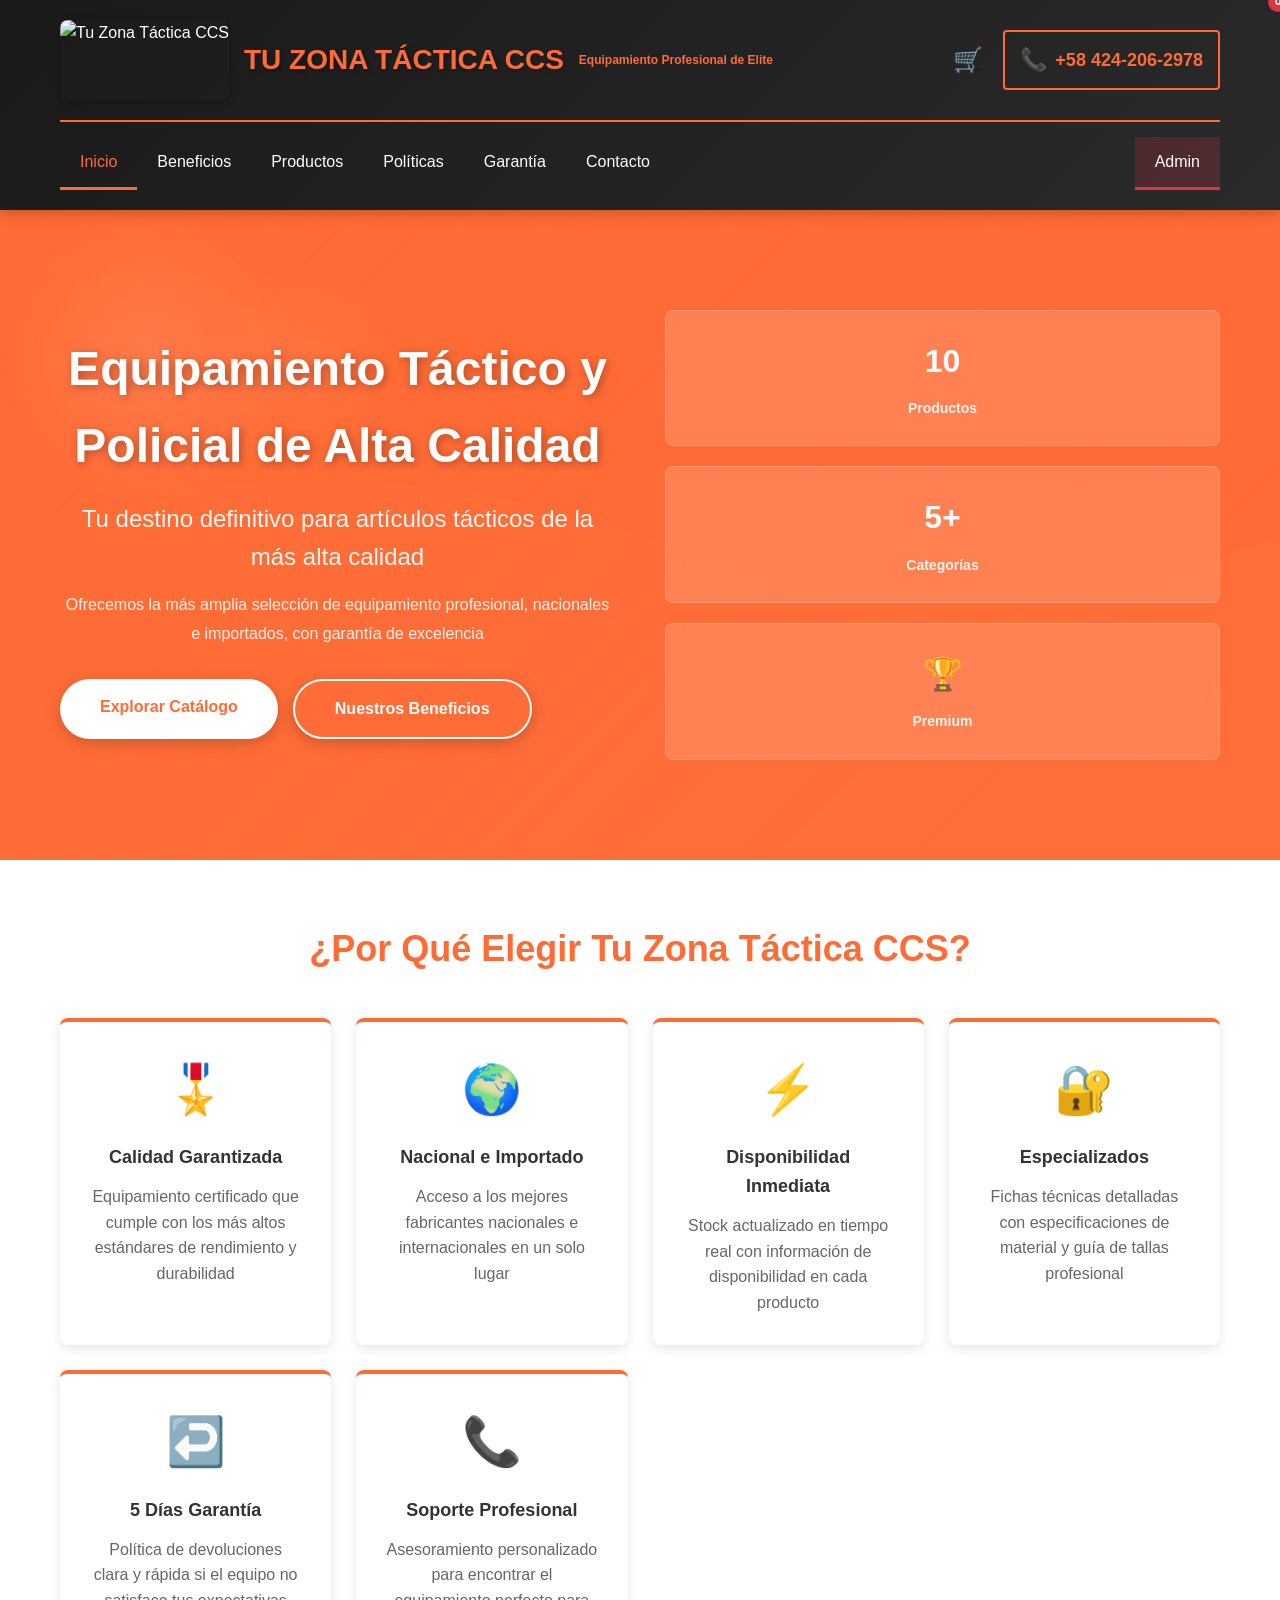
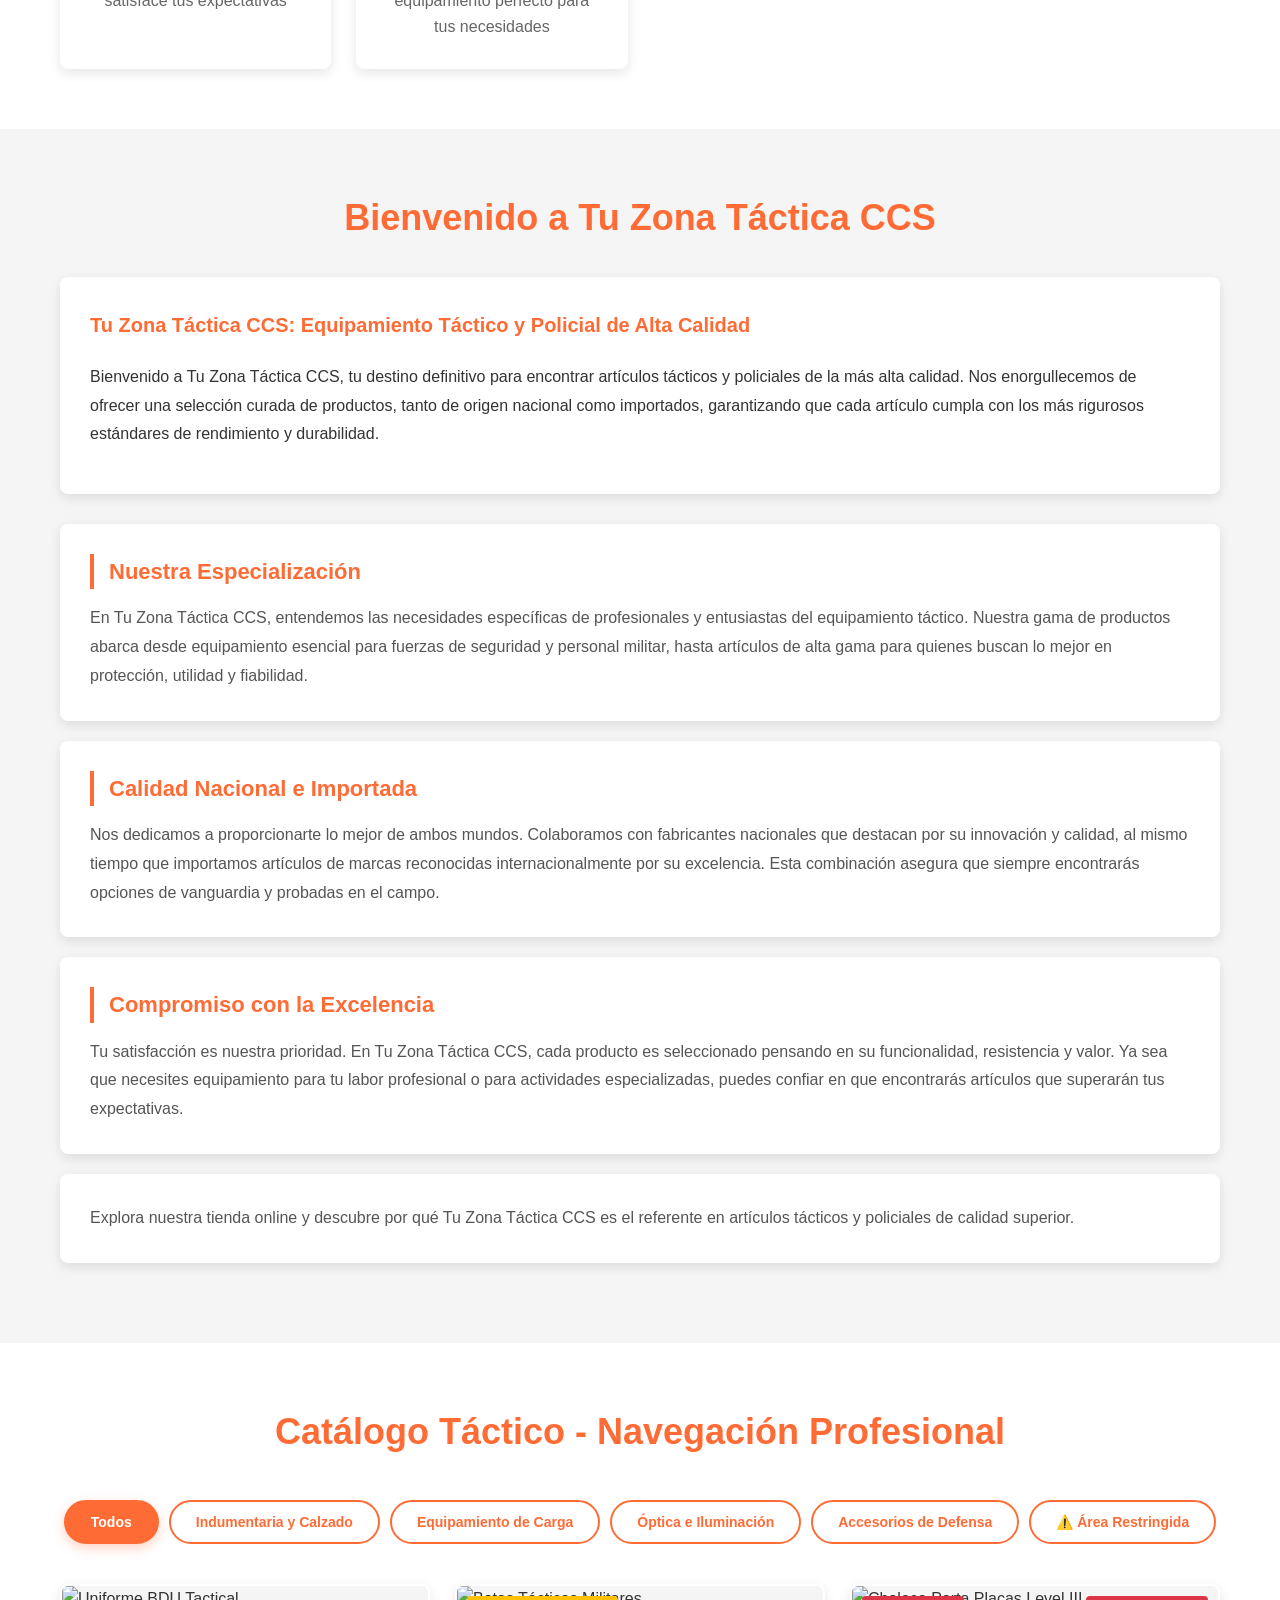
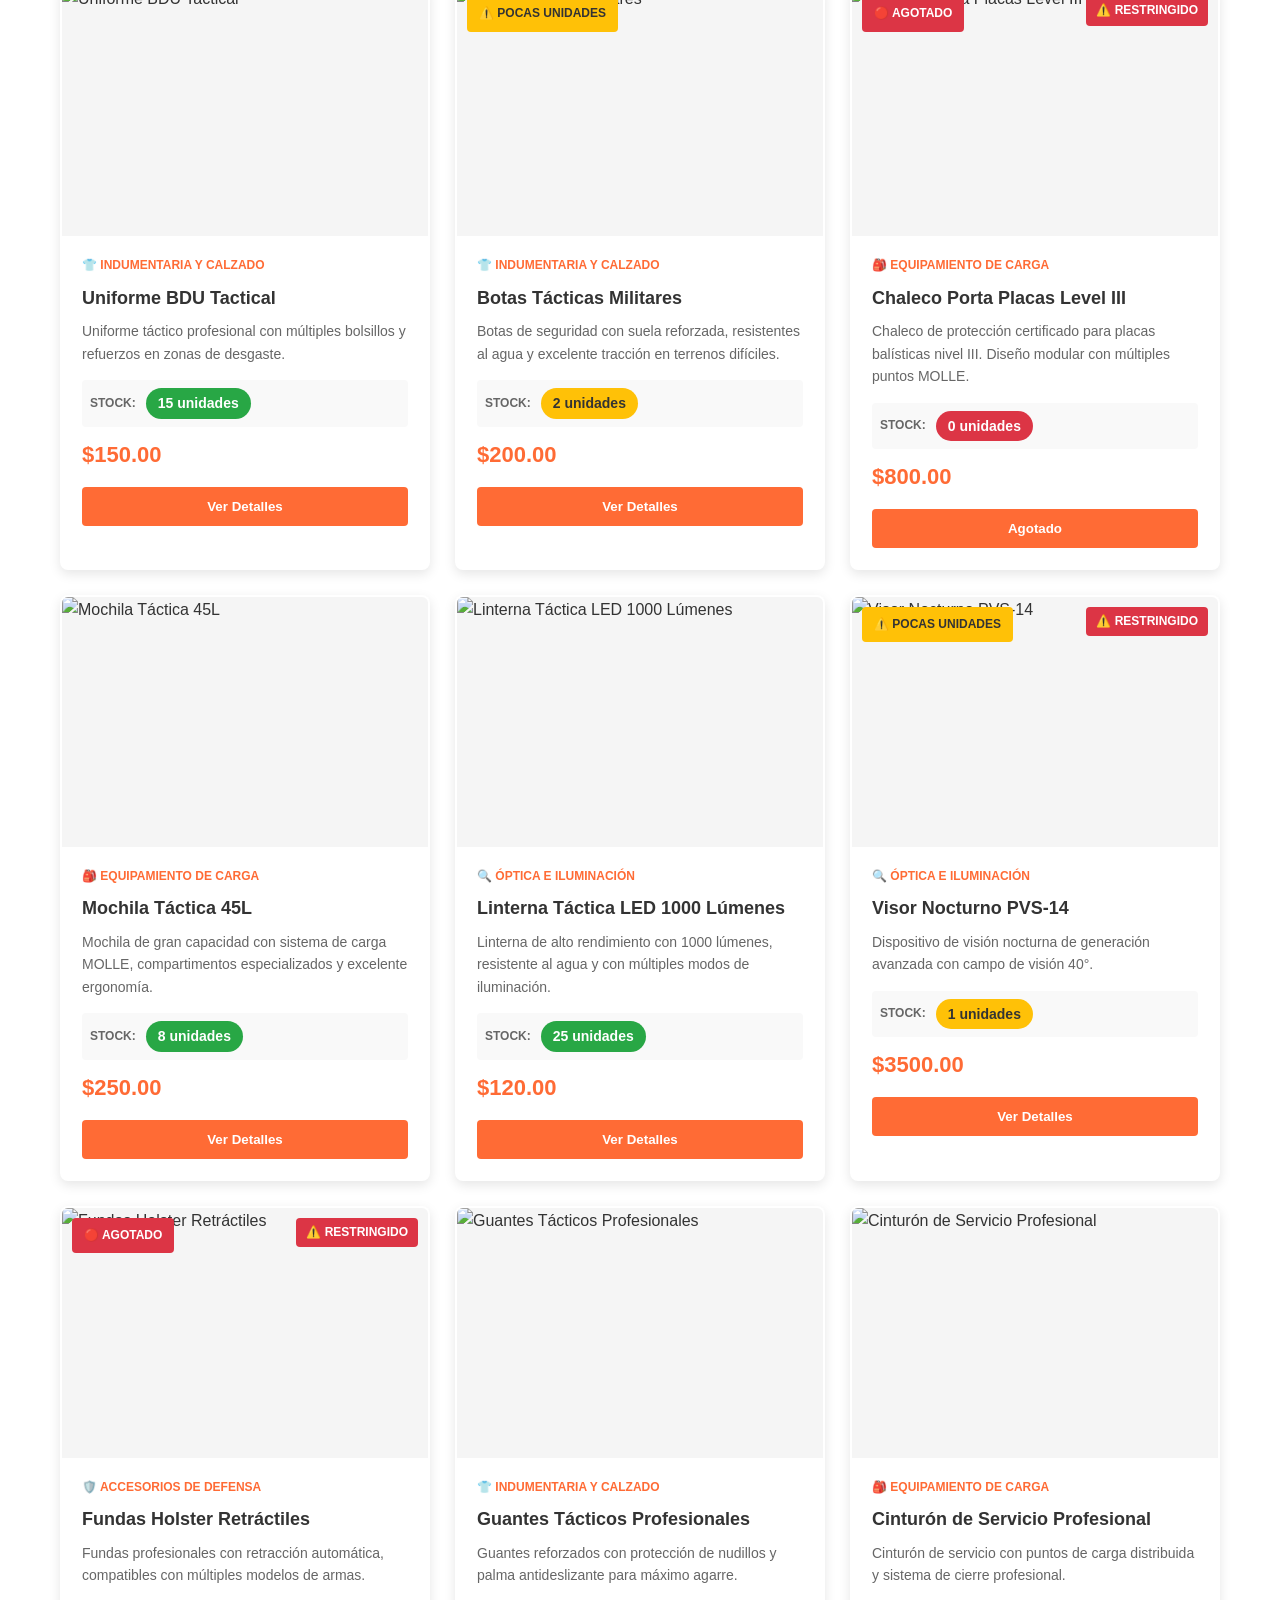
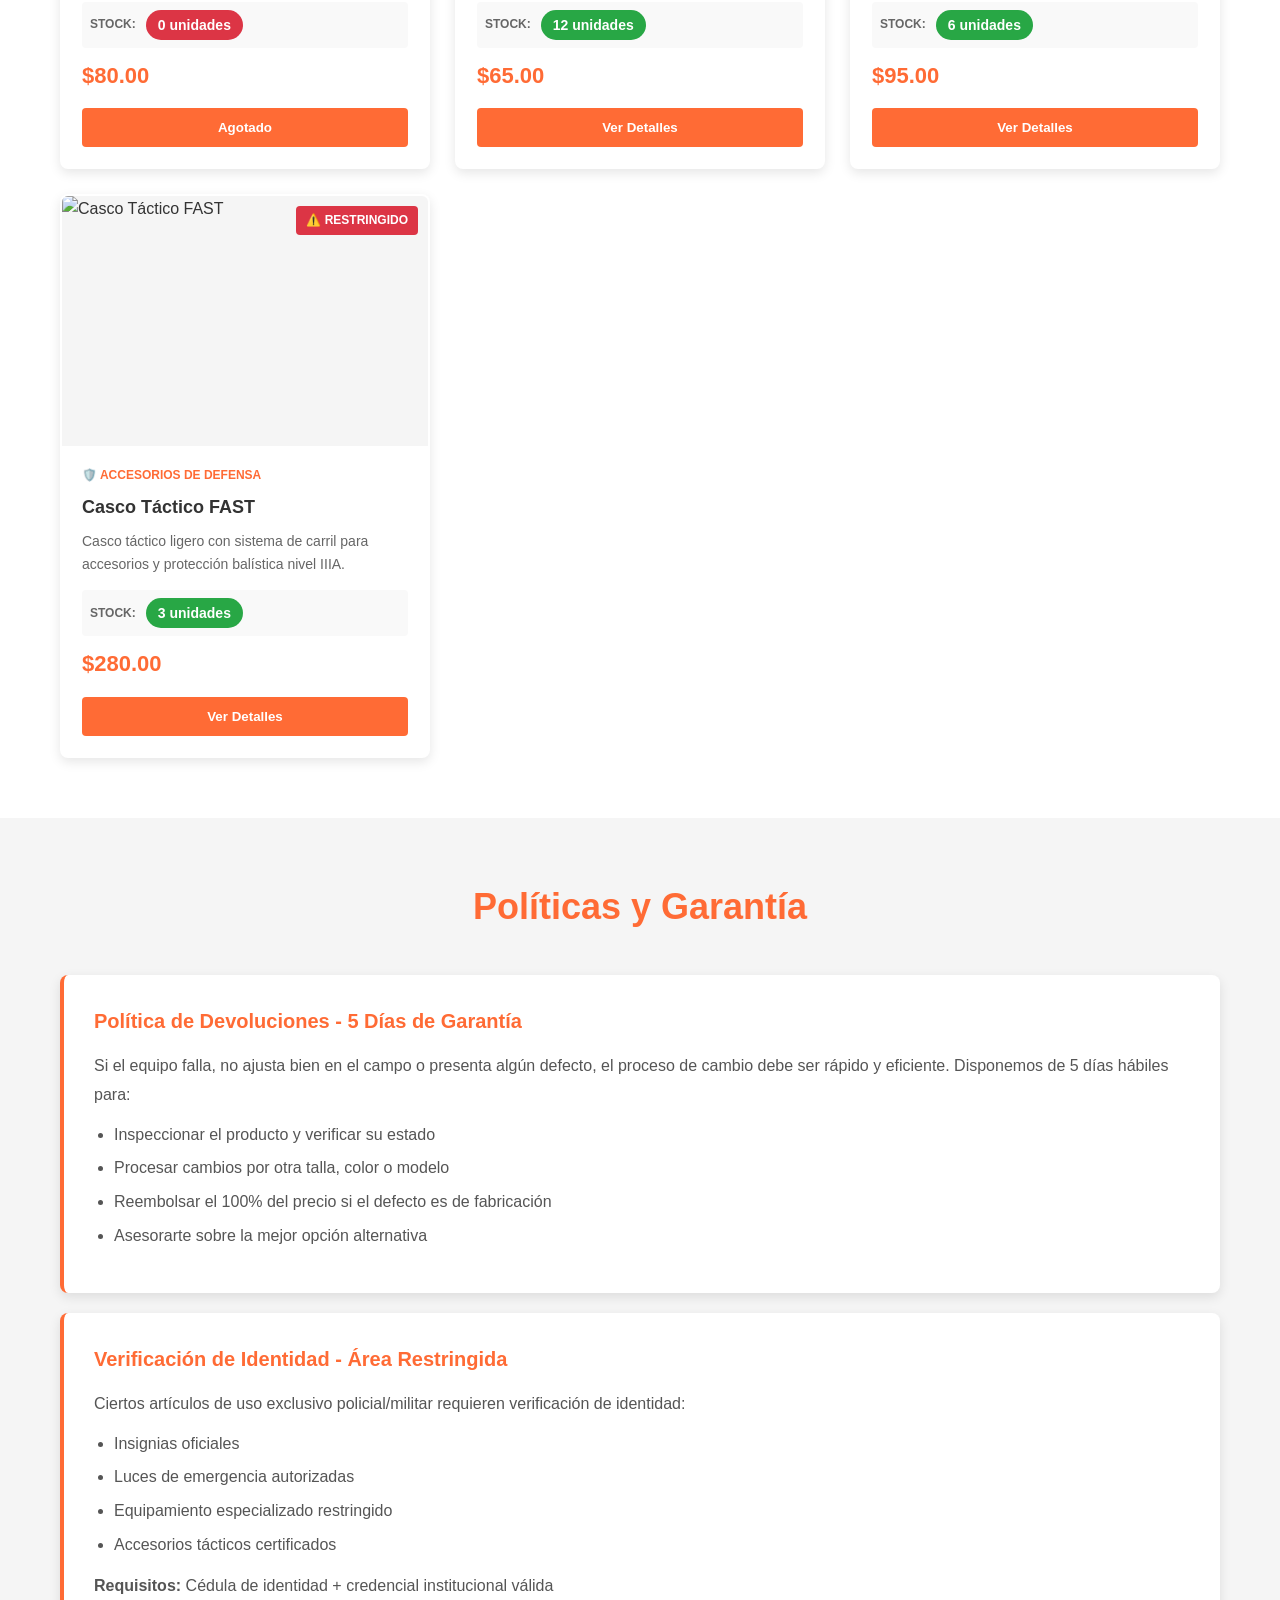
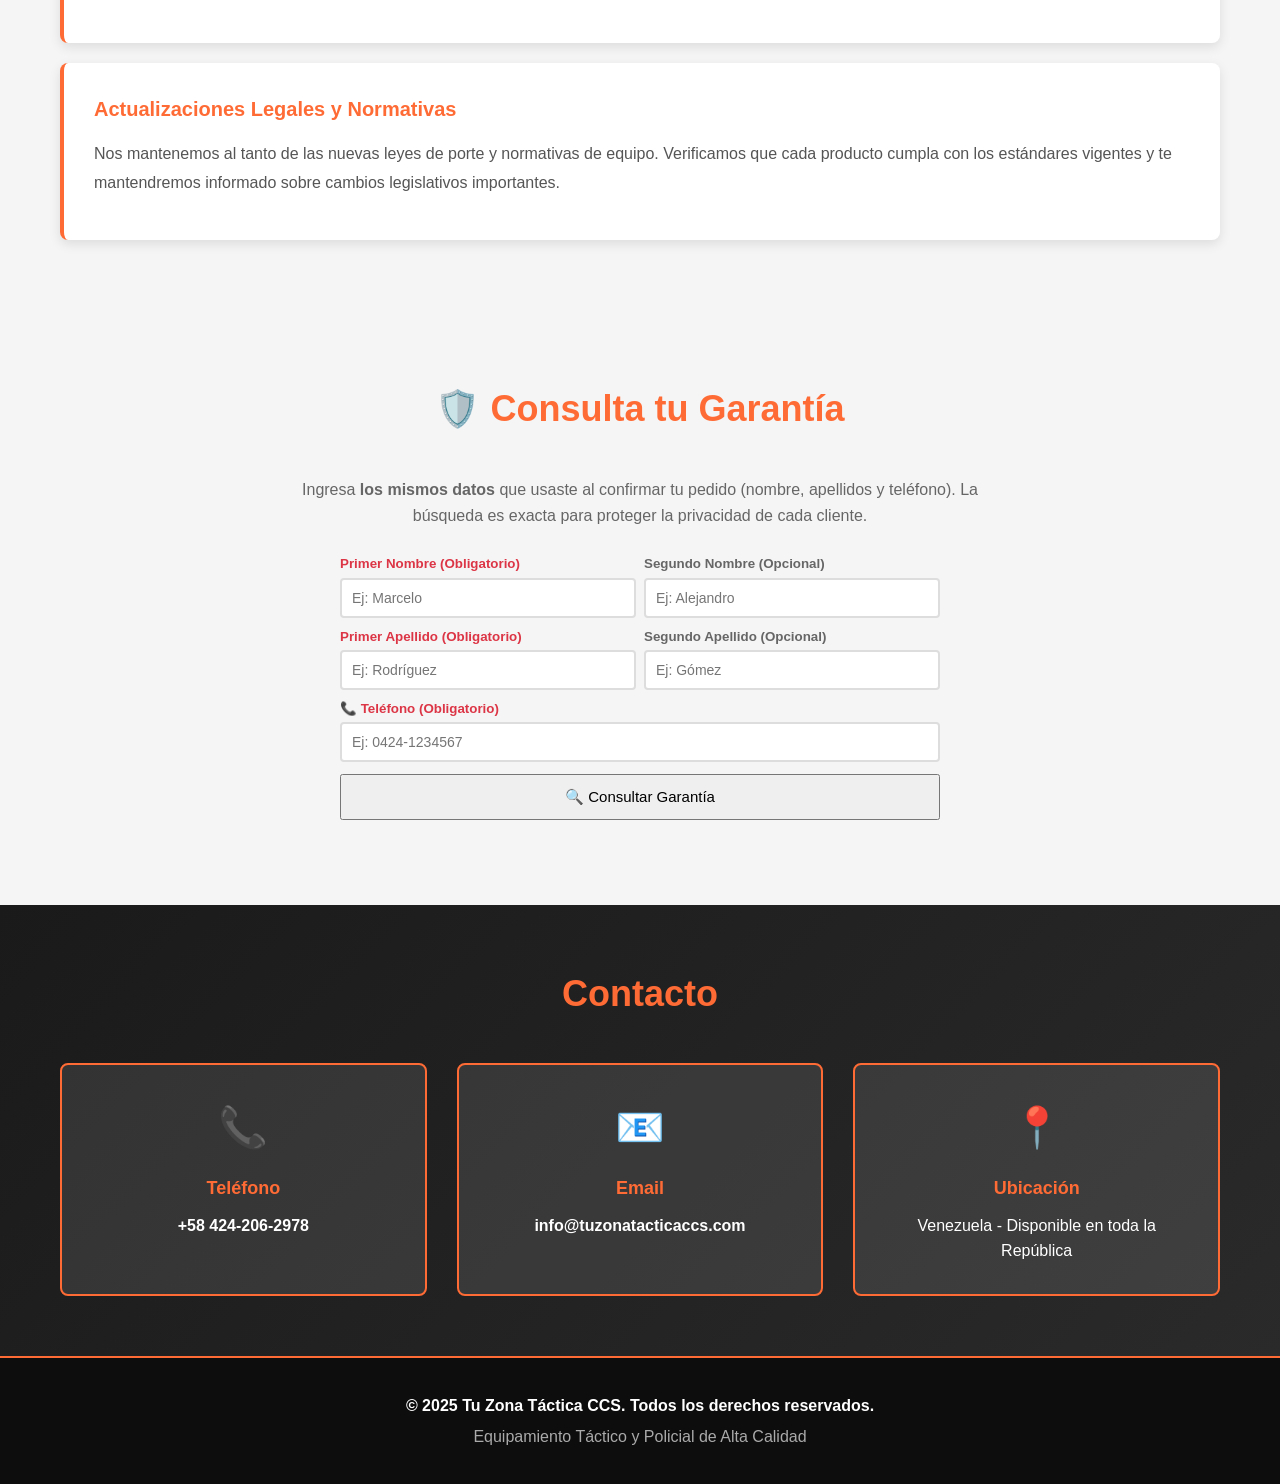
==== index.html @ 0683a3e3 "v2.0: Tienda Tu Zona Tacitca CCS - e-commerce con panel admin, garantias configurables y sistema de " ====
<!DOCTYPE html>
<html lang="es">
<head>
    <meta charset="UTF-8">
    <meta name="viewport" content="width=device-width, initial-scale=1.0">
    <title>Tu Zona Táctica CCS - Equipamiento Táctico y Policial</title>
    <link rel="stylesheet" href="style.css">
</head>
<body>
    <!-- Navegación Superior -->
    <header class="header">
        <div class="container">
            <div class="header-content">
                <div class="logo-section">
                    <img id="headerLogo" src="https://via.placeholder.com/120x80?text=Tu+Zona+Tactica" alt="Tu Zona Táctica CCS" class="logo">
                    <h1>TU ZONA TÁCTICA CCS</h1>
                    <span class="tagline">Equipamiento Profesional de Elite</span>
                </div>
                <div class="header-actions">
                    <a href="javascript:void(0);" class="search-icon" title="Ver Carrito" onclick="openCartModal()">
                        <span class="cart-icon">🛒</span>
                        <span class="cart-count" id="cartCount">0</span>
                    </a>
                    <a href="tel:+584242062978" class="phone-link" id="headerPhone">
                        <span class="phone-icon">📞</span>
                        <span class="phone-number">+58 424-206-2978</span>
                    </a>
                </div>
            </div>
            <nav class="navigation">
                <a href="#inicio" class="nav-link active">Inicio</a>
                <a href="#beneficios" class="nav-link">Beneficios</a>
                <a href="#productos" class="nav-link">Productos</a>
                <a href="#politicas" class="nav-link">Políticas</a>
                <a href="#garantia" class="nav-link">Garantía</a>
                <a href="#contacto" class="nav-link">Contacto</a>
                <a href="admin.html" class="nav-link admin-link" target="_blank">Admin</a>
            </nav>
        </div>
    </header>

    <!-- Sección Hero Mejorada -->
    <section id="inicio" class="hero">
        <div class="hero-background">
            <div class="hero-shapes"></div>
        </div>
        <div class="container">
            <div class="hero-content">
                <div class="hero-text">
                    <h2>Equipamiento Táctico y Policial de Alta Calidad</h2>
                    <p class="hero-subtitle">Tu destino definitivo para artículos tácticos de la más alta calidad</p>
                    <p class="hero-description">Ofrecemos la más amplia selección de equipamiento profesional, nacionales e importados, con garantía de excelencia</p>
                    <div class="hero-ctas">
                        <a href="#productos" class="cta-button primary">Explorar Catálogo</a>
                        <a href="#beneficios" class="cta-button secondary">Nuestros Beneficios</a>
                    </div>
                </div>
                <div class="hero-stats">
                    <div class="stat-box">
                        <span class="stat-number" id="statsProducts">0</span>
                        <span class="stat-label">Productos</span>
                    </div>
                    <div class="stat-box">
                        <span class="stat-number">5+</span>
                        <span class="stat-label">Categorías</span>
                    </div>
                    <div class="stat-box">
                        <span class="stat-number">🏆</span>
                        <span class="stat-label">Premium</span>
                    </div>
                </div>
            </div>
        </div>
    </section>

    <!-- Aviso de Modo Mantenimiento (se activa desde el panel admin) -->
    <section id="maintenanceBanner" class="maintenance-banner" style="display: none;">
        <div class="container">
            <div class="maintenance-icon">🔧</div>
            <h2>Tienda en Mantenimiento</h2>
            <p>Estamos realizando actualizaciones en nuestra tienda online. En breve estaremos de vuelta con todo nuestro catálogo disponible.</p>
            <p class="maintenance-contact">¿Necesitas contactarnos? Llámanos al <a href="tel:+584242062978">+58 424-206-2978</a></p>
        </div>
    </section>

    <!-- Sección de Beneficios -->
    <section id="beneficios" class="benefits-section">
        <div class="container">
            <h2>¿Por Qué Elegir Tu Zona Táctica CCS?</h2>
            <div class="benefits-grid">
                <div class="benefit-card">
                    <div class="benefit-icon">🎖️</div>
                    <h3>Calidad Garantizada</h3>
                    <p>Equipamiento certificado que cumple con los más altos estándares de rendimiento y durabilidad</p>
                </div>
                <div class="benefit-card">
                    <div class="benefit-icon">🌍</div>
                    <h3>Nacional e Importado</h3>
                    <p>Acceso a los mejores fabricantes nacionales e internacionales en un solo lugar</p>
                </div>
                <div class="benefit-card">
                    <div class="benefit-icon">⚡</div>
                    <h3>Disponibilidad Inmediata</h3>
                    <p>Stock actualizado en tiempo real con información de disponibilidad en cada producto</p>
                </div>
                <div class="benefit-card">
                    <div class="benefit-icon">🔐</div>
                    <h3>Especializados</h3>
                    <p>Fichas técnicas detalladas con especificaciones de material y guía de tallas profesional</p>
                </div>
                <div class="benefit-card">
                    <div class="benefit-icon">↩️</div>
                    <h3>5 Días Garantía</h3>
                    <p>Política de devoluciones clara y rápida si el equipo no satisface tus expectativas</p>
                </div>
                <div class="benefit-card">
                    <div class="benefit-icon">📞</div>
                    <h3>Soporte Profesional</h3>
                    <p>Asesoramiento personalizado para encontrar el equipamiento perfecto para tus necesidades</p>
                </div>
            </div>
        </div>
    </section>

    <!-- Sección Sobre Nosotros -->
    <section class="about">
        <div class="container">
            <h2>Bienvenido a Tu Zona Táctica CCS</h2>
            <div id="aboutContent" class="about-content">
                <p id="mainMessage">
                    Tu Zona Táctica CCS: Equipamiento Táctico y Policial de Alta Calidad
                </p>
                <p id="welcomeText">
                    Bienvenido a Tu Zona Táctica CCS, tu destino definitivo para encontrar artículos tácticos y policiales de la más alta calidad. Nos enorgullecemos de ofrecer una selección curada de productos, tanto de origen nacional como importados, garantizando que cada artículo cumpla con los más rigurosos estándares de rendimiento y durabilidad.
                </p>
            </div>

            <div class="specialization-section">
                <h3>Nuestra Especialización</h3>
                <p id="specializationText">
                    En Tu Zona Táctica CCS, entendemos las necesidades específicas de profesionales y entusiastas del equipamiento táctico. Nuestra gama de productos abarca desde equipamiento esencial para fuerzas de seguridad y personal militar, hasta artículos de alta gama para quienes buscan lo mejor en protección, utilidad y fiabilidad.
                </p>
            </div>

            <div class="quality-section">
                <h3>Calidad Nacional e Importada</h3>
                <p id="qualityText">
                    Nos dedicamos a proporcionarte lo mejor de ambos mundos. Colaboramos con fabricantes nacionales que destacan por su innovación y calidad, al mismo tiempo que importamos artículos de marcas reconocidas internacionalmente por su excelencia. Esta combinación asegura que siempre encontrarás opciones de vanguardia y probadas en el campo.
                </p>
            </div>

            <div class="commitment-section">
                <h3>Compromiso con la Excelencia</h3>
                <p id="commitmentText">
                    Tu satisfacción es nuestra prioridad. En Tu Zona Táctica CCS, cada producto es seleccionado pensando en su funcionalidad, resistencia y valor. Ya sea que necesites equipamiento para tu labor profesional o para actividades especializadas, puedes confiar en que encontrarás artículos que superarán tus expectativas.
                </p>
            </div>

            <div class="cta-section">
                <p id="ctaText">
                    Explora nuestra tienda online y descubre por qué Tu Zona Táctica CCS es el referente en artículos tácticos y policiales de calidad superior.
                </p>
            </div>
        </div>
    </section>

    <!-- Sección Productos y Navegación Táctica -->
    <section id="productos" class="products-section">
        <div class="container">
            <h2>Catálogo Táctico - Navegación Profesional</h2>
            
            <!-- Categorías -->
            <div class="categories">
                <button class="category-btn active" data-category="all">Todos</button>
                <button class="category-btn" data-category="indumentaria">Indumentaria y Calzado</button>
                <button class="category-btn" data-category="carga">Equipamiento de Carga</button>
                <button class="category-btn" data-category="optica">Óptica e Iluminación</button>
                <button class="category-btn" data-category="accesorios">Accesorios de Defensa</button>
                <button class="category-btn" data-category="restringido">⚠️ Área Restringida</button>
            </div>

            <!-- Grid de Productos -->
            <div class="products-grid" id="productsGrid">
                <!-- Los productos se cargarán aquí dinámicamente -->
            </div>
        </div>
    </section>

    <!-- Modal de Detalles de Producto -->
    <div id="productModal" class="modal">
        <div class="modal-content">
            <span class="close" onclick="closeProductModal()">&times;</span>
            <div class="modal-body">
                <div class="modal-image">
                    <img id="modalImage" src="" alt="Producto">
                </div>
                <div class="modal-details">
                    <h2 id="modalTitle"></h2>
                    <p id="modalCategory" class="modal-category"></p>
                    <p id="modalPrice" class="modal-price"></p>
                    <div id="modalSpecifications" class="specifications">
                        <h3>Especificaciones</h3>
                        <div id="specsList"></div>
                    </div>
                    <div id="modalSizing" class="sizing-guide">
                        <h3>Guía de Tallas</h3>
                        <div id="sizingList"></div>
                    </div>
                    <div id="restrictedWarning" class="restricted-warning" style="display: none;">
                        <p>⚠️ Este producto requiere verificación de identidad OBLIGATORIA. Se necesita credencial válida de institución de seguridad o militar.</p>
                        <div id="restrictedVerifyStatus" style="margin-top: 8px;"></div>
                        <a href="javascript:void(0);" class="verify-btn" onclick="openVerificationModal()" style="margin-top: 10px;">Verificar Identidad</a>
                    </div>
                    <button class="add-cart-btn" id="addToCartBtn">Agregar al Carrito</button>
                    <button class="add-cart-btn" style="width: 100%; margin-top: 10px; background-color: #1a1a1a;" onclick="openCartModal()">🛒 Ver Carrito y Confirmar Pedido</button>
                </div>
            </div>
        </div>
    </div>

    <!-- Modal de Carrito -->
    <div id="cartModal" class="modal">
        <div class="modal-content" style="max-width: 600px;">
            <span class="close" onclick="closeCartModal()">&times;</span>
            <div class="modal-body" style="grid-template-columns: 1fr;">
                <h2>🛒 Mi Carrito</h2>
                <div id="cartItems" style="max-height: 400px; overflow-y: auto;">
                    <!-- Items se cargarán aquí -->
                </div>
                <div id="cartSummary" style="margin-top: 20px; padding-top: 20px; border-top: 2px solid #ddd;">
                    <div style="font-size: 18px; font-weight: 700; color: #ff6b35;">
                        Total: $<span id="cartTotal">0.00</span>
                    </div>
                </div>

                <div style="margin-top: 15px; border-top: 2px solid #ddd; padding-top: 15px;">
                    <strong style="display: block; margin-bottom: 10px;">📋 Tus datos para el envío:</strong>
                    <div style="display: grid; grid-template-columns: 1fr 1fr; gap: 8px;">
                        <div>
                            <small style="display: block; font-weight: 700; color: #dc3545; margin-bottom: 3px;">Primer Nombre (Obligatorio)</small>
                            <input type="text" id="cartFirstName" placeholder="Ej: Marcelo" style="width: 100%; padding: 10px; border: 2px solid #ddd; border-radius: 4px; font-family: inherit; font-size: 14px;">
                        </div>
                        <div>
                            <small style="display: block; font-weight: 700; color: #666; margin-bottom: 3px;">Segundo Nombre (Opcional)</small>
                            <input type="text" id="cartSecondName" placeholder="Ej: Alejandro" style="width: 100%; padding: 10px; border: 2px solid #ddd; border-radius: 4px; font-family: inherit; font-size: 14px;">
                        </div>
                        <div>
                            <small style="display: block; font-weight: 700; color: #dc3545; margin-bottom: 3px;">Primer Apellido (Obligatorio)</small>
                            <input type="text" id="cartFirstLastname" placeholder="Ej: Rodríguez" style="width: 100%; padding: 10px; border: 2px solid #ddd; border-radius: 4px; font-family: inherit; font-size: 14px;">
                        </div>
                        <div>
                            <small style="display: block; font-weight: 700; color: #666; margin-bottom: 3px;">Segundo Apellido (Opcional)</small>
                            <input type="text" id="cartSecondLastname" placeholder="Ej: Gómez" style="width: 100%; padding: 10px; border: 2px solid #ddd; border-radius: 4px; font-family: inherit; font-size: 14px;">
                        </div>
                    </div>
                    <div style="margin-top: 8px;">
                        <small style="display: block; font-weight: 700; color: #dc3545; margin-bottom: 3px;">📞 Teléfono (Obligatorio)</small>
                        <input type="tel" id="cartCustomerPhone" placeholder="Ej: 0424-1234567" style="width: 100%; padding: 10px; border: 2px solid #ddd; border-radius: 4px; font-family: inherit; font-size: 14px;">
                    </div>
                    <small style="display: block; margin-top: 6px; color: #999;">Con tu teléfono la empresa te contactará para coordinar la entrega y avisarte de tu garantía. Recuerda estos datos: los necesitarás para consultar tu garantía.</small>
                </div>

                <button class="btn btn-primary" style="width: 100%; padding: 12px; margin-top: 15px; font-size: 16px;" onclick="confirmOrder()">✅ Confirmar Pedido</button>
                <p style="font-size: 12px; color: #999; margin-top: 8px;">Al confirmar, tu pedido queda registrado con tu nombre y teléfono, y el administrador te programará el envío.</p>
            </div>
        </div>
    </div>

    <!-- Modal de Verificación de Identidad -->
    <div id="verificationModal" class="modal">
        <div class="modal-content" style="max-width: 700px;">
            <span class="close" onclick="closeVerificationModal()">&times;</span>
            <div class="modal-body" style="grid-template-columns: 1fr;">
                <h2>🔐 Verificación de Identidad</h2>
                <p style="color: #666; margin-bottom: 20px;">Complete el siguiente formulario para verificar su identidad y acceder a productos restringidos.</p>
                
                <form id="verificationForm">
                    <div class="form-group">
                        <label for="verifyName">Nombre Completo</label>
                        <input type="text" id="verifyName" required placeholder="Ej: Juan Pérez García">
                    </div>

                    <div class="form-group">
                        <label for="verifyIdentity">Cédula de Identidad</label>
                        <input type="text" id="verifyIdentity" required placeholder="Ej: V-12345678">
                    </div>

                    <div class="form-group">
                        <label for="verifyCredential">Credencial/Institución</label>
                        <select id="verifyCredential" required>
                            <option value="">Seleccione su institución</option>
                            <option value="policia">Policía Nacional</option>
                            <option value="gn">Guardia Nacional</option>
                            <option value="sebin">SEBIN</option>
                            <option value="militar">Fuerzas Armadas</option>
                            <option value="inghes">INGHES</option>
                            <option value="otro">Otra Institución de Seguridad</option>
                        </select>
                    </div>

                    <div class="form-group">
                        <label for="verifyCredentialNumber">Número de Credencial</label>
                        <input type="text" id="verifyCredentialNumber" required placeholder="Ej: POL-2024-12345">
                    </div>

                    <div class="form-group">
                        <label for="verifyEmail">Email de Contacto</label>
                        <input type="email" id="verifyEmail" required placeholder="Ej: usuario@correo.com">
                    </div>

                    <button type="submit" class="add-cart-btn" style="width: 100%;">Enviar Verificación</button>
                </form>

                <div id="verificationStatus" style="display: none; text-align: center; margin-top: 20px;">
                    <p style="font-size: 16px; color: #ff6b35; font-weight: 700;">⏳ Procesando su identidad...</p>
                    <p style="color: #666; margin-top: 10px;">El administrador revisará su solicitud en breve. Le notificaremos por correo.</p>
                </div>
            </div>
        </div>
    </div>

    <!-- Sección de Políticas -->
    <section id="politicas" class="policies-section">
        <div class="container">
            <h2>Políticas y Garantía</h2>
            
            <div class="policy-card">
                <h3>Política de Devoluciones - 5 Días de Garantía</h3>
                <p id="returnPolicyText">
                    Si el equipo falla, no ajusta bien en el campo o presenta algún defecto, el proceso de cambio debe ser rápido y eficiente. Disponemos de 5 días hábiles para:
                </p>
                <ul>
                    <li>Inspeccionar el producto y verificar su estado</li>
                    <li>Procesar cambios por otra talla, color o modelo</li>
                    <li>Reembolsar el 100% del precio si el defecto es de fabricación</li>
                    <li>Asesorarte sobre la mejor opción alternativa</li>
                </ul>
            </div>

            <div class="policy-card">
                <h3>Verificación de Identidad - Área Restringida</h3>
                <p>Ciertos artículos de uso exclusivo policial/militar requieren verificación de identidad:</p>
                <ul>
                    <li>Insignias oficiales</li>
                    <li>Luces de emergencia autorizadas</li>
                    <li>Equipamiento especializado restringido</li>
                    <li>Accesorios tácticos certificados</li>
                </ul>
                <p><strong>Requisitos:</strong> Cédula de identidad + credencial institucional válida</p>
            </div>

            <div class="policy-card">
                <h3>Actualizaciones Legales y Normativas</h3>
                <p>Nos mantenemos al tanto de las nuevas leyes de porte y normativas de equipo. Verificamos que cada producto cumpla con los estándares vigentes y te mantendremos informado sobre cambios legislativos importantes.</p>
            </div>
        </div>
    </section>

    <!-- Consulta de Garantía para Clientes -->
    <section id="garantia" class="policies-section">
        <div class="container">
            <h2>🛡️ Consulta tu Garantía</h2>
            <p style="text-align: center; max-width: 700px; margin: 0 auto 25px; color: #666;">Ingresa <strong>los mismos datos</strong> que usaste al confirmar tu pedido (nombre, apellidos y teléfono). La búsqueda es exacta para proteger la privacidad de cada cliente.</p>
            <div style="max-width: 600px; margin: 0 auto;">
                <div style="display: grid; grid-template-columns: 1fr 1fr; gap: 8px;">
                    <div>
                        <small style="display: block; font-weight: 700; color: #dc3545; margin-bottom: 3px;">Primer Nombre (Obligatorio)</small>
                        <input type="text" id="warrantyFirstName" placeholder="Ej: Marcelo" style="width: 100%; padding: 10px; border: 2px solid #ddd; border-radius: 4px; font-family: inherit; font-size: 14px;">
                    </div>
                    <div>
                        <small style="display: block; font-weight: 700; color: #666; margin-bottom: 3px;">Segundo Nombre (Opcional)</small>
                        <input type="text" id="warrantySecondName" placeholder="Ej: Alejandro" style="width: 100%; padding: 10px; border: 2px solid #ddd; border-radius: 4px; font-family: inherit; font-size: 14px;">
                    </div>
                    <div>
                        <small style="display: block; font-weight: 700; color: #dc3545; margin-bottom: 3px;">Primer Apellido (Obligatorio)</small>
                        <input type="text" id="warrantyFirstLastname" placeholder="Ej: Rodríguez" style="width: 100%; padding: 10px; border: 2px solid #ddd; border-radius: 4px; font-family: inherit; font-size: 14px;">
                    </div>
                    <div>
                        <small style="display: block; font-weight: 700; color: #666; margin-bottom: 3px;">Segundo Apellido (Opcional)</small>
                        <input type="text" id="warrantySecondLastname" placeholder="Ej: Gómez" style="width: 100%; padding: 10px; border: 2px solid #ddd; border-radius: 4px; font-family: inherit; font-size: 14px;">
                    </div>
                </div>
                <div style="margin-top: 8px;">
                    <small style="display: block; font-weight: 700; color: #dc3545; margin-bottom: 3px;">📞 Teléfono (Obligatorio)</small>
                    <input type="tel" id="warrantyPhone" placeholder="Ej: 0424-1234567" style="width: 100%; padding: 10px; border: 2px solid #ddd; border-radius: 4px; font-family: inherit; font-size: 14px;">
                </div>
                <button class="btn btn-primary" style="width: 100%; padding: 12px; font-size: 15px; margin-top: 12px;" onclick="searchWarranty()">🔍 Consultar Garantía</button>
            </div>
            <div id="warrantyResults" style="margin-top: 25px;"></div>
        </div>
    </section>

    <!-- Sección Contacto -->
    <section id="contacto" class="contact-section">
        <div class="container">
            <h2>Contacto</h2>
            <div class="contact-info-box">
                <div class="info-item">
                    <span class="info-icon">📞</span>
                    <h3>Teléfono</h3>
                    <p><a href="tel:+584242062978" id="contactPhone">+58 424-206-2978</a></p>
                </div>
                <div class="info-item">
                    <span class="info-icon">📧</span>
                    <h3>Email</h3>
                    <p><a href="mailto:info@tuzonatacticaccs.com" id="contactEmail">info@tuzonatacticaccs.com</a></p>
                </div>
                <div class="info-item">
                    <span class="info-icon">📍</span>
                    <h3>Ubicación</h3>
                    <p id="contactLocation">Venezuela - Disponible en toda la República</p>
                </div>
            </div>
        </div>
    </section>

    <!-- Footer -->
    <footer class="footer">
        <div class="container">
            <p>&copy; 2025 Tu Zona Táctica CCS. Todos los derechos reservados.</p>
            <p>Equipamiento Táctico y Policial de Alta Calidad</p>
        </div>
    </footer>

    <script src="script.js"></script>
</body>
</html>
---- style.css ----
/* ==================== ESTILOS GLOBALES ==================== */

* {
    margin: 0;
    padding: 0;
    box-sizing: border-box;
}

:root {
    --primary-color: #ff6b35;
    --dark-color: #1a1a1a;
    --light-bg: #f5f5f5;
    --border-color: #ddd;
    --text-color: #333;
    --danger-color: #dc3545;
    --success-color: #28a745;
}

html {
    scroll-behavior: smooth;
}

body {
    font-family: 'Segoe UI', Tahoma, Geneva, Verdana, sans-serif;
    line-height: 1.6;
    color: var(--text-color);
    background-color: #fff;
}

.container {
    max-width: 1200px;
    margin: 0 auto;
    padding: 0 20px;
}

/* ==================== HEADER ==================== */

.header {
    background: linear-gradient(135deg, var(--dark-color) 0%, #2a2a2a 100%);
    color: white;
    padding: 20px 0;
    position: sticky;
    top: 0;
    z-index: 100;
    box-shadow: 0 4px 12px rgba(0, 0, 0, 0.2);
}

.header-content {
    display: flex;
    justify-content: space-between;
    align-items: center;
    margin-bottom: 20px;
}

.logo-section {
    display: flex;
    align-items: center;
    gap: 15px;
}

.logo {
    height: 80px;
    width: auto;
    border-radius: 8px;
    box-shadow: 0 2px 8px rgba(0, 0, 0, 0.3);
}

.logo-section h1 {
    font-size: 28px;
    font-weight: 700;
    color: var(--primary-color);
    text-shadow: 2px 2px 4px rgba(0, 0, 0, 0.3);
}

.contact-info {
    display: flex;
    align-items: center;
    gap: 10px;
}

.phone-link {
    color: var(--primary-color);
    text-decoration: none;
    font-weight: 600;
    display: flex;
    align-items: center;
    gap: 8px;
    font-size: 18px;
    transition: all 0.3s;
    padding: 10px 15px;
    border: 2px solid var(--primary-color);
    border-radius: 4px;
}

.phone-link:hover {
    background-color: var(--primary-color);
    color: white;
    transform: scale(1.05);
}

.phone-icon {
    font-size: 22px;
}

/* ==================== NAVEGACIÓN ==================== */

.navigation {
    display: flex;
    gap: 0;
    flex-wrap: wrap;
    border-top: 2px solid var(--primary-color);
    padding-top: 15px;
}

.nav-link {
    color: white;
    text-decoration: none;
    padding: 12px 20px;
    border-bottom: 3px solid transparent;
    transition: all 0.3s;
    font-weight: 500;
    position: relative;
}

.nav-link:hover {
    background-color: rgba(255, 107, 53, 0.1);
    border-bottom-color: var(--primary-color);
}

.nav-link.active {
    color: var(--primary-color);
    border-bottom-color: var(--primary-color);
}

.admin-link {
    background-color: rgba(220, 53, 69, 0.2);
    border-color: var(--danger-color);
    margin-left: auto;
}

.admin-link:hover {
    background-color: var(--danger-color);
    color: white;
}

/* ==================== SECCIÓN HERO ==================== */

.hero {
    background: linear-gradient(135deg, rgba(255, 107, 53, 0.9) 0%, rgba(255, 107, 53, 0.7) 100%),
                url('data:image/svg+xml,<svg xmlns="http://www.w3.org/2000/svg" viewBox="0 0 1200 600"><rect fill="%23ff6b35" width="1200" height="600"/><path fill="%23ffffff" fill-opacity="0.05" d="M0,300 Q300,200 600,300 T1200,300 L1200,600 L0,600 Z"/></svg>');
    background-size: cover;
    background-position: center;
    color: white;
    padding: 100px 0;
    text-align: center;
}

.hero-content h2 {
    font-size: 48px;
    margin-bottom: 15px;
    font-weight: 700;
    text-shadow: 2px 2px 8px rgba(0, 0, 0, 0.3);
}

.hero-subtitle {
    font-size: 24px;
    margin-bottom: 30px;
    opacity: 0.95;
}

.cta-button {
    display: inline-block;
    background-color: white;
    color: var(--primary-color);
    padding: 15px 40px;
    border-radius: 50px;
    text-decoration: none;
    font-weight: 700;
    font-size: 16px;
    transition: all 0.3s;
    box-shadow: 0 4px 15px rgba(0, 0, 0, 0.2);
}

.cta-button:hover {
    transform: translateY(-3px);
    box-shadow: 0 6px 20px rgba(0, 0, 0, 0.3);
    background-color: #f0f0f0;
}

/* ==================== SECCIÓN ABOUT ==================== */

.about {
    padding: 60px 0;
    background-color: var(--light-bg);
}

.about h2 {
    font-size: 36px;
    margin-bottom: 30px;
    color: var(--primary-color);
    text-align: center;
    font-weight: 700;
}

.about-content {
    background: white;
    padding: 30px;
    border-radius: 8px;
    margin-bottom: 30px;
    box-shadow: 0 4px 12px rgba(0, 0, 0, 0.1);
}

.about-content p {
    font-size: 16px;
    line-height: 1.8;
    margin-bottom: 15px;
    color: var(--text-color);
}

.about-content p:first-child {
    font-size: 20px;
    font-weight: 700;
    color: var(--primary-color);
    margin-bottom: 20px;
}

.specialization-section,
.quality-section,
.commitment-section,
.cta-section {
    background: white;
    padding: 30px;
    border-radius: 8px;
    margin-bottom: 20px;
    box-shadow: 0 4px 12px rgba(0, 0, 0, 0.1);
}

.specialization-section h3,
.quality-section h3,
.commitment-section h3 {
    color: var(--primary-color);
    font-size: 22px;
    margin-bottom: 15px;
    font-weight: 700;
    border-left: 4px solid var(--primary-color);
    padding-left: 15px;
}

.specialization-section p,
.quality-section p,
.commitment-section p,
.cta-section p {
    line-height: 1.8;
    color: #555;
}

/* ==================== SECCIÓN PRODUCTOS ==================== */

.products-section {
    padding: 60px 0;
    background: white;
}

.products-section h2 {
    font-size: 36px;
    text-align: center;
    margin-bottom: 40px;
    color: var(--primary-color);
    font-weight: 700;
}

.categories {
    display: flex;
    gap: 10px;
    margin-bottom: 40px;
    flex-wrap: wrap;
    justify-content: center;
}

.category-btn {
    padding: 12px 25px;
    border: 2px solid var(--primary-color);
    background-color: transparent;
    color: var(--primary-color);
    border-radius: 25px;
    cursor: pointer;
    font-weight: 600;
    transition: all 0.3s;
    font-size: 14px;
}

.category-btn:hover {
    background-color: var(--primary-color);
    color: white;
    transform: translateY(-2px);
    box-shadow: 0 4px 12px rgba(255, 107, 53, 0.3);
}

.category-btn.active {
    background-color: var(--primary-color);
    color: white;
    box-shadow: 0 4px 12px rgba(255, 107, 53, 0.3);
}

.products-grid {
    display: grid;
    grid-template-columns: repeat(auto-fill, minmax(280px, 1fr));
    gap: 25px;
}

.product-card {
    background: white;
    border-radius: 8px;
    overflow: hidden;
    box-shadow: 0 4px 12px rgba(0, 0, 0, 0.1);
    transition: all 0.3s;
    cursor: pointer;
    border: 2px solid transparent;
}

.product-card:hover {
    transform: translateY(-5px);
    box-shadow: 0 8px 20px rgba(0, 0, 0, 0.15);
    border-color: var(--primary-color);
}

.product-image {
    width: 100%;
    height: 250px;
    background-color: var(--light-bg);
    display: flex;
    align-items: center;
    justify-content: center;
    overflow: hidden;
    position: relative;
}

.product-image img {
    width: 100%;
    height: 100%;
    object-fit: cover;
    transition: transform 0.3s;
}

.product-card:hover .product-image img {
    transform: scale(1.05);
}

.restricted-badge {
    position: absolute;
    top: 10px;
    right: 10px;
    background-color: var(--danger-color);
    color: white;
    padding: 5px 10px;
    border-radius: 4px;
    font-size: 12px;
    font-weight: 700;
}

.product-info {
    padding: 20px;
}

.product-category {
    color: var(--primary-color);
    font-size: 12px;
    font-weight: 700;
    text-transform: uppercase;
    margin-bottom: 8px;
}

.product-name {
    font-size: 18px;
    font-weight: 700;
    margin-bottom: 8px;
    color: var(--text-color);
}

.product-description {
    font-size: 14px;
    color: #666;
    margin-bottom: 15px;
    line-height: 1.6;
    min-height: 40px;
}

.product-price {
    font-size: 22px;
    color: var(--primary-color);
    font-weight: 700;
    margin-bottom: 15px;
}

.product-btn {
    width: 100%;
    padding: 12px;
    background-color: var(--primary-color);
    color: white;
    border: none;
    border-radius: 4px;
    cursor: pointer;
    font-weight: 600;
    transition: all 0.3s;
}

.product-btn:hover {
    background-color: #e55a24;
    transform: translateY(-2px);
    box-shadow: 0 4px 12px rgba(255, 107, 53, 0.3);
}

/* ==================== MODAL PRODUCTO ==================== */

.modal {
    display: none;
    position: fixed;
    z-index: 1000;
    left: 0;
    top: 0;
    width: 100%;
    height: 100%;
    background-color: rgba(0, 0, 0, 0.8);
    animation: fadeIn 0.3s;
}

.modal.show {
    display: flex;
    align-items: center;
    justify-content: center;
}

@keyframes fadeIn {
    from {
        opacity: 0;
    }
    to {
        opacity: 1;
    }
}

.modal-content {
    background-color: white;
    border-radius: 12px;
    width: 90%;
    max-width: 900px;
    max-height: 90vh;
    overflow-y: auto;
    position: relative;
    animation: slideIn 0.3s;
}

@keyframes slideIn {
    from {
        transform: translateY(-50px);
        opacity: 0;
    }
    to {
        transform: translateY(0);
        opacity: 1;
    }
}

.close {
    position: absolute;
    right: 20px;
    top: 20px;
    font-size: 32px;
    font-weight: bold;
    color: var(--primary-color);
    cursor: pointer;
    z-index: 1001;
    transition: all 0.3s;
}

.close:hover {
    color: var(--danger-color);
    transform: rotate(90deg);
}

.modal-body {
    display: grid;
    grid-template-columns: 1fr 1fr;
    gap: 30px;
    padding: 40px;
}

.modal-image {
    display: flex;
    align-items: center;
    justify-content: center;
    background-color: var(--light-bg);
    border-radius: 8px;
    min-height: 400px;
}

.modal-image img {
    max-width: 100%;
    max-height: 100%;
    object-fit: contain;
}

.modal-details h2 {
    font-size: 28px;
    margin-bottom: 10px;
    color: var(--text-color);
}

.modal-category {
    color: var(--primary-color);
    font-weight: 700;
    text-transform: uppercase;
    font-size: 12px;
    margin-bottom: 10px;
}

.modal-price {
    font-size: 32px;
    color: var(--primary-color);
    font-weight: 700;
    margin-bottom: 20px;
}

.specifications,
.sizing-guide {
    margin-bottom: 20px;
}

.specifications h3,
.sizing-guide h3 {
    font-size: 16px;
    font-weight: 700;
    margin-bottom: 12px;
    color: var(--text-color);
}

#specsList,
#sizingList {
    list-style: none;
    padding: 0;
}

#specsList li,
#sizingList li {
    padding: 8px 0;
    color: #666;
    border-bottom: 1px solid var(--border-color);
}

.restricted-warning {
    background-color: #fff3cd;
    border: 2px solid #ffc107;
    padding: 15px;
    border-radius: 4px;
    margin-bottom: 15px;
    color: #856404;
}

.verify-btn {
    display: inline-block;
    background-color: #ff6b35;
    color: white;
    padding: 10px 20px;
    border-radius: 4px;
    text-decoration: none;
    margin-top: 10px;
    font-weight: 600;
    transition: all 0.3s;
}

.verify-btn:hover {
    background-color: #e55a24;
}

.add-cart-btn {
    width: 100%;
    padding: 15px;
    background-color: var(--primary-color);
    color: white;
    border: none;
    border-radius: 4px;
    font-size: 16px;
    font-weight: 700;
    cursor: pointer;
    transition: all 0.3s;
}

.add-cart-btn:hover {
    background-color: #e55a24;
    transform: translateY(-2px);
    box-shadow: 0 4px 12px rgba(255, 107, 53, 0.3);
}

@media (max-width: 768px) {
    .modal-body {
        grid-template-columns: 1fr;
        padding: 20px;
    }
    
    .modal-image {
        min-height: 300px;
    }
}

/* ==================== SECCIÓN POLÍTICAS ==================== */

.policies-section {
    padding: 60px 0;
    background-color: var(--light-bg);
}

.policies-section h2 {
    font-size: 36px;
    text-align: center;
    margin-bottom: 40px;
    color: var(--primary-color);
    font-weight: 700;
}

.policy-card {
    background: white;
    padding: 30px;
    border-radius: 8px;
    margin-bottom: 20px;
    box-shadow: 0 4px 12px rgba(0, 0, 0, 0.1);
    border-left: 4px solid var(--primary-color);
}

.policy-card h3 {
    color: var(--primary-color);
    font-size: 20px;
    margin-bottom: 15px;
    font-weight: 700;
}

.policy-card p {
    color: #555;
    margin-bottom: 12px;
    line-height: 1.8;
}

.policy-card ul {
    margin-left: 20px;
    margin-bottom: 15px;
}

.policy-card li {
    color: #555;
    margin-bottom: 8px;
    line-height: 1.6;
}

/* ==================== SECCIÓN CONTACTO ==================== */

.contact-section {
    padding: 60px 0;
    background: linear-gradient(135deg, var(--dark-color) 0%, #2a2a2a 100%);
    color: white;
}

.contact-section h2 {
    font-size: 36px;
    text-align: center;
    margin-bottom: 40px;
    color: var(--primary-color);
    font-weight: 700;
}

.contact-info-box {
    display: grid;
    grid-template-columns: repeat(auto-fit, minmax(250px, 1fr));
    gap: 30px;
}

.info-item {
    background-color: rgba(255, 255, 255, 0.1);
    padding: 30px;
    border-radius: 8px;
    text-align: center;
    border: 2px solid var(--primary-color);
    transition: all 0.3s;
}

.info-item:hover {
    background-color: rgba(255, 107, 53, 0.2);
    transform: translateY(-5px);
}

.info-icon {
    font-size: 40px;
    margin-bottom: 15px;
    display: block;
}

.info-item h3 {
    font-size: 18px;
    margin-bottom: 10px;
    font-weight: 700;
    color: var(--primary-color);
}

.info-item p {
    font-size: 16px;
}

.info-item a {
    color: white;
    text-decoration: none;
    font-weight: 600;
    transition: all 0.3s;
}

.info-item a:hover {
    color: var(--primary-color);
    text-decoration: underline;
}

/* ==================== FOOTER ==================== */

.footer {
    background-color: #0d0d0d;
    color: #aaa;
    padding: 30px 0;
    text-align: center;
    border-top: 2px solid var(--primary-color);
}

.footer p {
    margin: 5px 0;
}

.footer p:first-child {
    color: white;
    font-weight: 600;
}

/* ==================== SECCIÓN BENEFICIOS ==================== */

.benefits-section {
    padding: 60px 0;
    background-color: white;
}

.benefits-section h2 {
    font-size: 36px;
    text-align: center;
    margin-bottom: 40px;
    color: var(--primary-color);
    font-weight: 700;
}

.benefits-grid {
    display: grid;
    grid-template-columns: repeat(auto-fit, minmax(250px, 1fr));
    gap: 25px;
}

.benefit-card {
    background: white;
    padding: 30px;
    border-radius: 8px;
    text-align: center;
    box-shadow: 0 4px 12px rgba(0, 0, 0, 0.1);
    transition: all 0.3s;
    border-top: 4px solid var(--primary-color);
}

.benefit-card:hover {
    transform: translateY(-5px);
    box-shadow: 0 8px 20px rgba(0, 0, 0, 0.15);
}

.benefit-icon {
    font-size: 48px;
    margin-bottom: 15px;
}

.benefit-card h3 {
    color: var(--text-color);
    margin-bottom: 12px;
    font-weight: 700;
    font-size: 18px;
}

.benefit-card p {
    color: #666;
    line-height: 1.6;
}

/* ==================== STOCK DINÁMICO ====================  */

.product-stock {
    display: flex;
    align-items: center;
    gap: 10px;
    margin-bottom: 10px;
    padding: 8px;
    background-color: #f9f9f9;
    border-radius: 4px;
}

.stock-label {
    font-weight: 600;
    color: #666;
    font-size: 12px;
    text-transform: uppercase;
}

.stock-amount {
    font-weight: 700;
    font-size: 14px;
    padding: 4px 12px;
    border-radius: 20px;
    background-color: var(--primary-color);
    color: white;
}

.stock-amount.in-stock {
    background-color: var(--success-color);
}

.stock-amount.low-stock {
    background-color: #ffc107;
    color: #333;
}

.stock-amount.out-of-stock {
    background-color: var(--danger-color);
    color: white;
}

.stock-badge {
    position: absolute;
    top: 10px;
    left: 10px;
    padding: 8px 12px;
    border-radius: 4px;
    font-size: 12px;
    font-weight: 700;
    animation: pulse 2s infinite;
}

.stock-badge.low-stock {
    background-color: #ffc107;
    color: #333;
}

.stock-badge.out-of-stock {
    background-color: var(--danger-color);
    color: white;
}

@keyframes pulse {
    0%, 100% {
        opacity: 1;
    }
    50% {
        opacity: 0.8;
    }
}

.modal-stock {
    background-color: #f0f8ff;
    border-left: 4px solid var(--primary-color);
    padding: 12px;
    margin-bottom: 15px;
    border-radius: 4px;
    font-weight: 600;
}

/* ==================== BADGES ====================  */

.badge {
    display: inline-block;
    padding: 4px 12px;
    border-radius: 12px;
    font-size: 12px;
    font-weight: 700;
    text-align: center;
}

.badge-danger {
    background-color: var(--danger-color);
    color: white;
}

.badge-warning {
    background-color: #ffc107;
    color: #333;
}

.badge-success {
    background-color: var(--success-color);
    color: white;
}

/* ==================== HEADER MEJORADO ====================  */

.tagline {
    display: block;
    font-size: 12px;
    color: var(--primary-color);
    font-weight: 600;
    margin-top: 2px;
}

.header-actions {
    display: flex;
    align-items: center;
    gap: 20px;
}

.cart-icon {
    font-size: 24px;
    position: relative;
}

.cart-count {
    position: absolute;
    top: -8px;
    right: -8px;
    background-color: var(--danger-color);
    color: white;
    border-radius: 50%;
    width: 20px;
    height: 20px;
    display: flex;
    align-items: center;
    justify-content: center;
    font-size: 12px;
    font-weight: 700;
}

/* ==================== HERO MEJORADO ====================  */

.hero-background {
    position: absolute;
    top: 0;
    left: 0;
    width: 100%;
    height: 100%;
    overflow: hidden;
    z-index: 0;
}

.hero-shapes {
    position: absolute;
    width: 300px;
    height: 300px;
    background: radial-gradient(circle, rgba(255, 255, 255, 0.1) 0%, transparent 70%);
    border-radius: 50%;
    animation: float 6s ease-in-out infinite;
}

.hero-shapes::before {
    content: '';
    position: absolute;
    width: 200px;
    height: 200px;
    background: radial-gradient(circle, rgba(255, 255, 255, 0.05) 0%, transparent 70%);
    border-radius: 50%;
    top: 50px;
    right: -100px;
    animation: float 8s ease-in-out infinite reverse;
}

@keyframes float {
    0%, 100% {
        transform: translateY(0px);
    }
    50% {
        transform: translateY(20px);
    }
}

.hero {
    position: relative;
    padding: 100px 0;
}

.hero-content {
    position: relative;
    z-index: 2;
    display: grid;
    grid-template-columns: 1fr 1fr;
    gap: 50px;
    align-items: center;
}

.hero-text {
    color: white;
}

.hero-text h2 {
    font-size: 48px;
    margin-bottom: 15px;
    font-weight: 700;
    text-shadow: 2px 2px 8px rgba(0, 0, 0, 0.3);
}

.hero-subtitle {
    font-size: 24px;
    margin-bottom: 15px;
    opacity: 0.95;
}

.hero-description {
    font-size: 16px;
    margin-bottom: 30px;
    opacity: 0.9;
    line-height: 1.8;
}

.hero-ctas {
    display: flex;
    gap: 15px;
    flex-wrap: wrap;
}

.cta-button.primary {
    background-color: white;
    color: var(--primary-color);
}

.cta-button.secondary {
    background-color: transparent;
    color: white;
    border: 2px solid white;
}

.cta-button.secondary:hover {
    background-color: white;
    color: var(--primary-color);
}

.hero-stats {
    display: grid;
    grid-template-columns: 1fr;
    gap: 20px;
}

.stat-box {
    background-color: rgba(255, 255, 255, 0.15);
    padding: 25px;
    border-radius: 8px;
    text-align: center;
    backdrop-filter: blur(10px);
    border: 1px solid rgba(255, 255, 255, 0.2);
}

.stat-number {
    display: block;
    font-size: 32px;
    font-weight: 700;
    color: white;
    margin-bottom: 8px;
}

.stat-label {
    color: rgba(255, 255, 255, 0.9);
    font-size: 14px;
    font-weight: 600;
}

/* ==================== RESPONSIVE ==================== */

@media (max-width: 768px) {
    .header-content {
        flex-direction: column;
        gap: 15px;
        text-align: center;
    }

    .navigation {
        flex-direction: column;
    }

    .nav-link {
        border-bottom: none;
        border-left: 3px solid transparent;
        padding-left: 15px;
        text-align: left;
    }

    .nav-link:hover,
    .nav-link.active {
        border-left-color: var(--primary-color);
        border-bottom: none;
    }

    .admin-link {
        margin-left: 0;
        border-left-color: var(--danger-color);
    }

    .hero-content {
        grid-template-columns: 1fr;
        gap: 30px;
    }

    .hero-content h2 {
        font-size: 32px;
    }

    .hero-subtitle {
        font-size: 18px;
    }

    .logo-section h1 {
        font-size: 20px;
    }

    .about h2 {
        font-size: 28px;
    }

    .products-section h2 {
        font-size: 28px;
    }

    .products-grid {
        grid-template-columns: repeat(auto-fill, minmax(200px, 1fr));
        gap: 15px;
    }

    .categories {
        justify-content: flex-start;
        overflow-x: auto;
        padding-bottom: 10px;
    }

    .category-btn {
        white-space: nowrap;
    }

    .product-image {
        height: 200px;
    }

    .policies-section h2,
    .contact-section h2 {
        font-size: 28px;
    }

    .contact-info-box {
        grid-template-columns: 1fr;
    }

    .phone-link {
        font-size: 16px;
        padding: 8px 12px;
    }
}

@media (max-width: 480px) {
    .logo {
        height: 60px;
    }

    .logo-section h1 {
        font-size: 18px;
    }

    .hero-content h2 {
        font-size: 24px;
    }

    .hero-subtitle {
        font-size: 16px;
    }

    .hero {
        padding: 50px 0;
    }

    .products-grid {
        grid-template-columns: 1fr;
    }

    .navigation {
        flex-direction: row;
        flex-wrap: wrap;
        gap: 5px;
    }

    .nav-link {
        padding: 10px 12px;
        font-size: 12px;
    }

    .admin-link {
        margin-left: auto;
    }
}

/* ==================== MODO MANTENIMIENTO ==================== */

.maintenance-banner {
    background: linear-gradient(135deg, var(--dark-color) 0%, #2a2a2a 100%);
    color: white;
    text-align: center;
    padding: 80px 20px;
}

.maintenance-icon {
    font-size: 64px;
    margin-bottom: 20px;
    animation: pulse 2s infinite;
}

.maintenance-banner h2 {
    font-size: 36px;
    color: var(--primary-color);
    margin-bottom: 15px;
}

.maintenance-banner p {
    font-size: 16px;
    color: rgba(255, 255, 255, 0.9);
    max-width: 600px;
    margin: 0 auto 10px;
}

.maintenance-contact {
    margin-top: 20px;
    font-weight: 600;
}

.maintenance-contact a {
    color: var(--primary-color);
    text-decoration: none;
}

.maintenance-contact a:hover {
    text-decoration: underline;
}

@media (max-width: 480px) {
    .maintenance-banner {
        padding: 50px 20px;
    }

    .maintenance-banner h2 {
        font-size: 26px;
    }
}
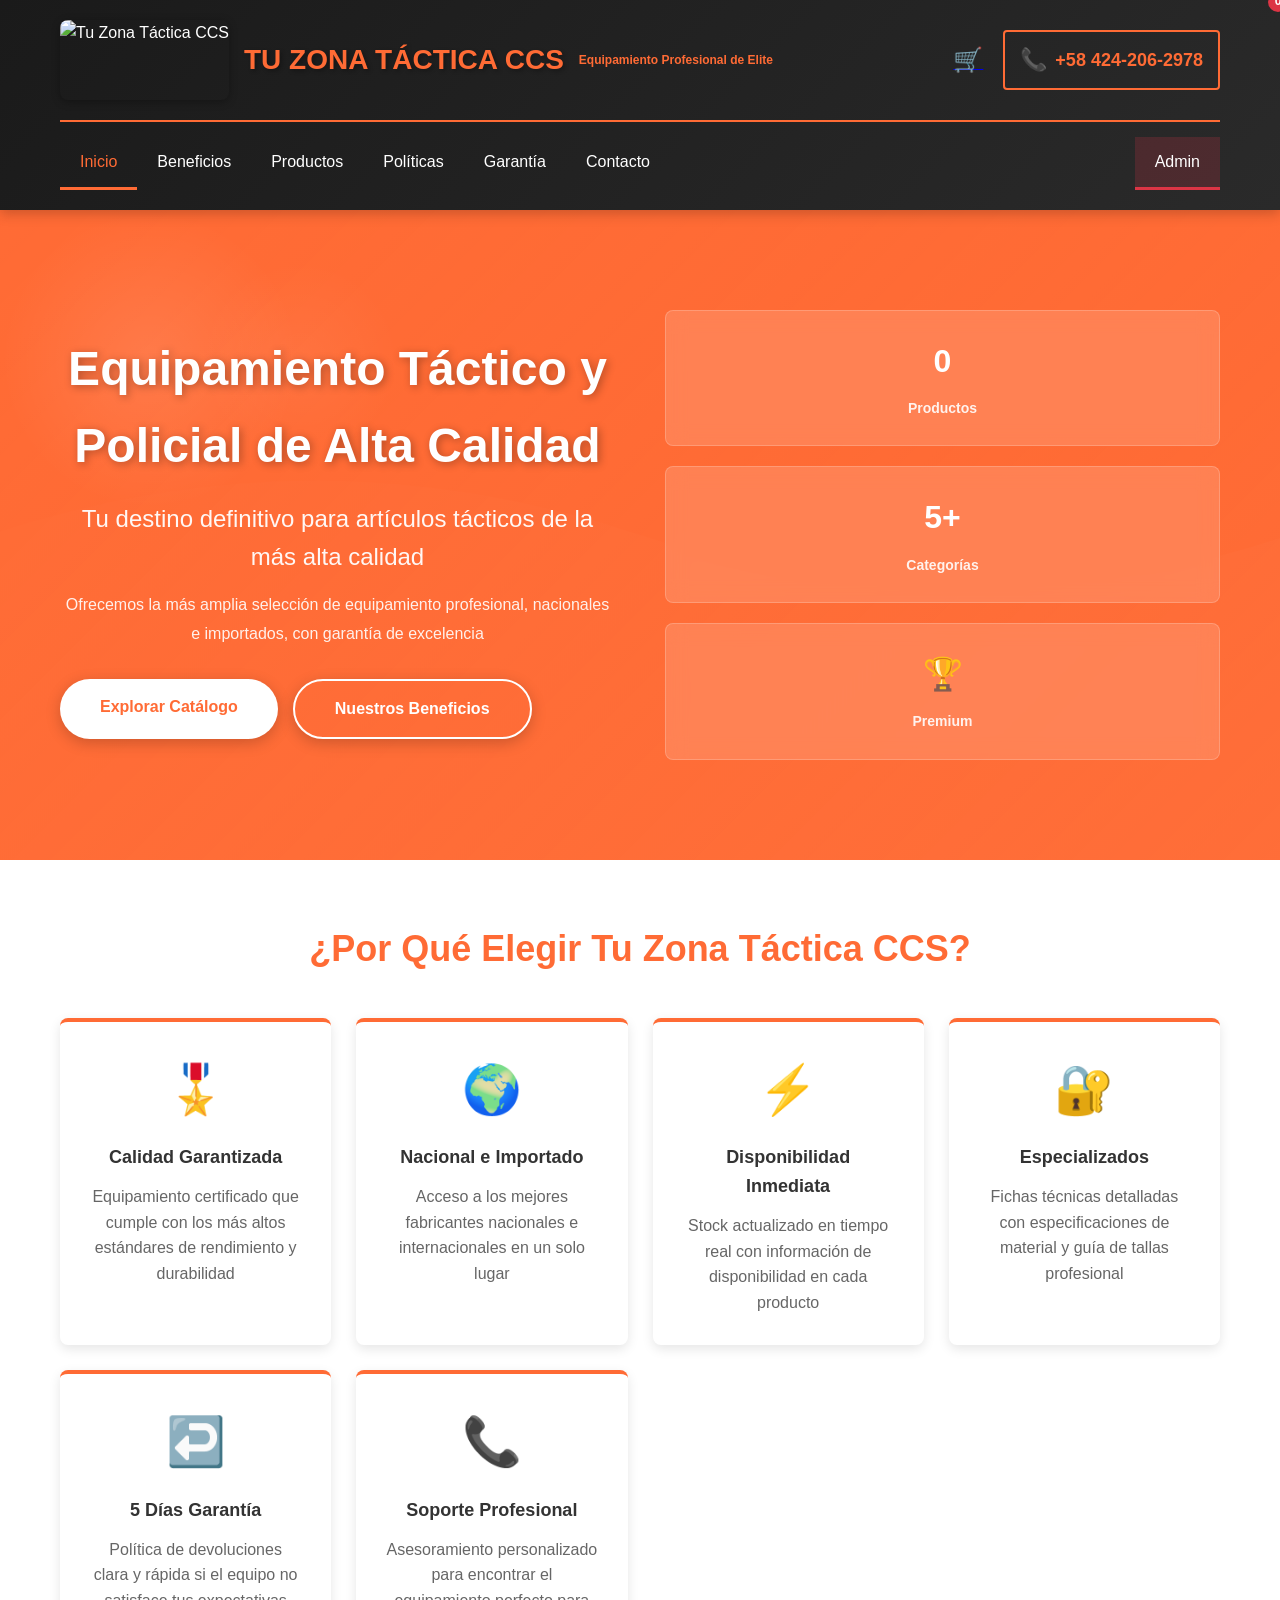
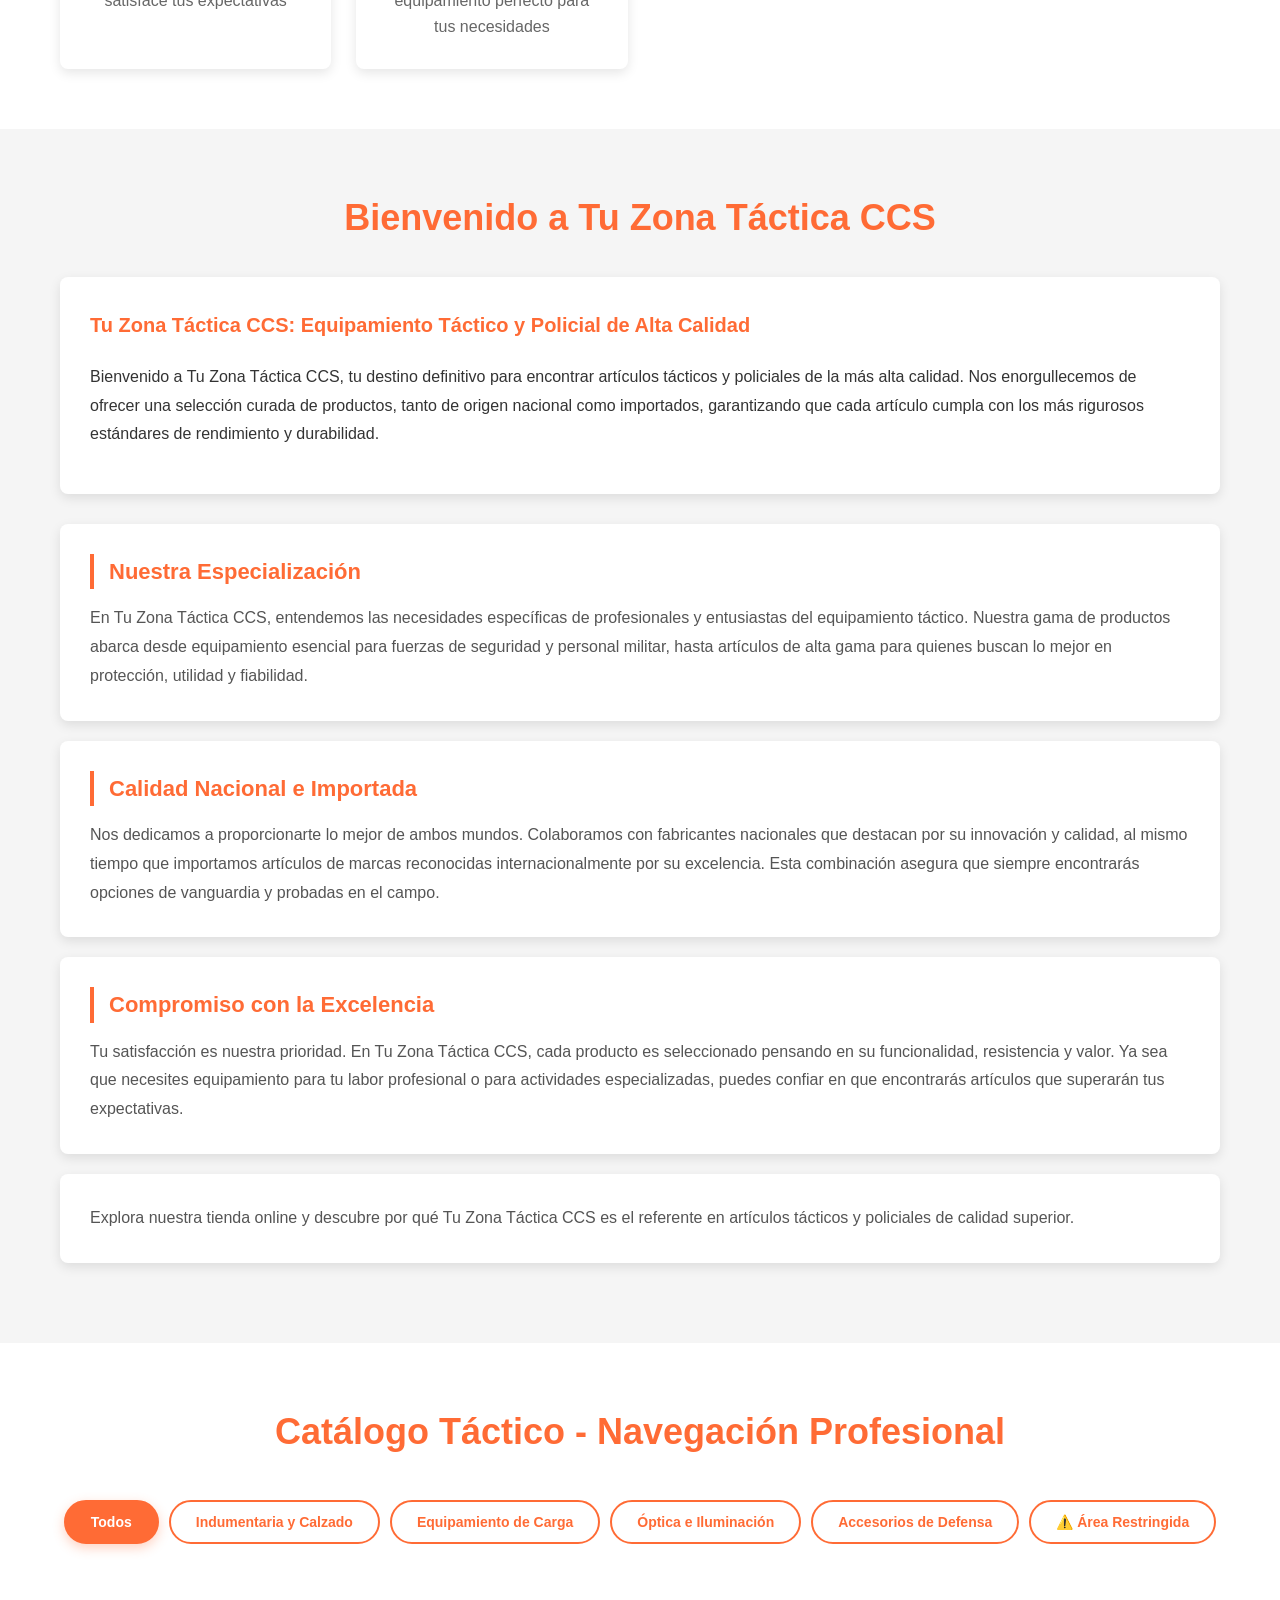
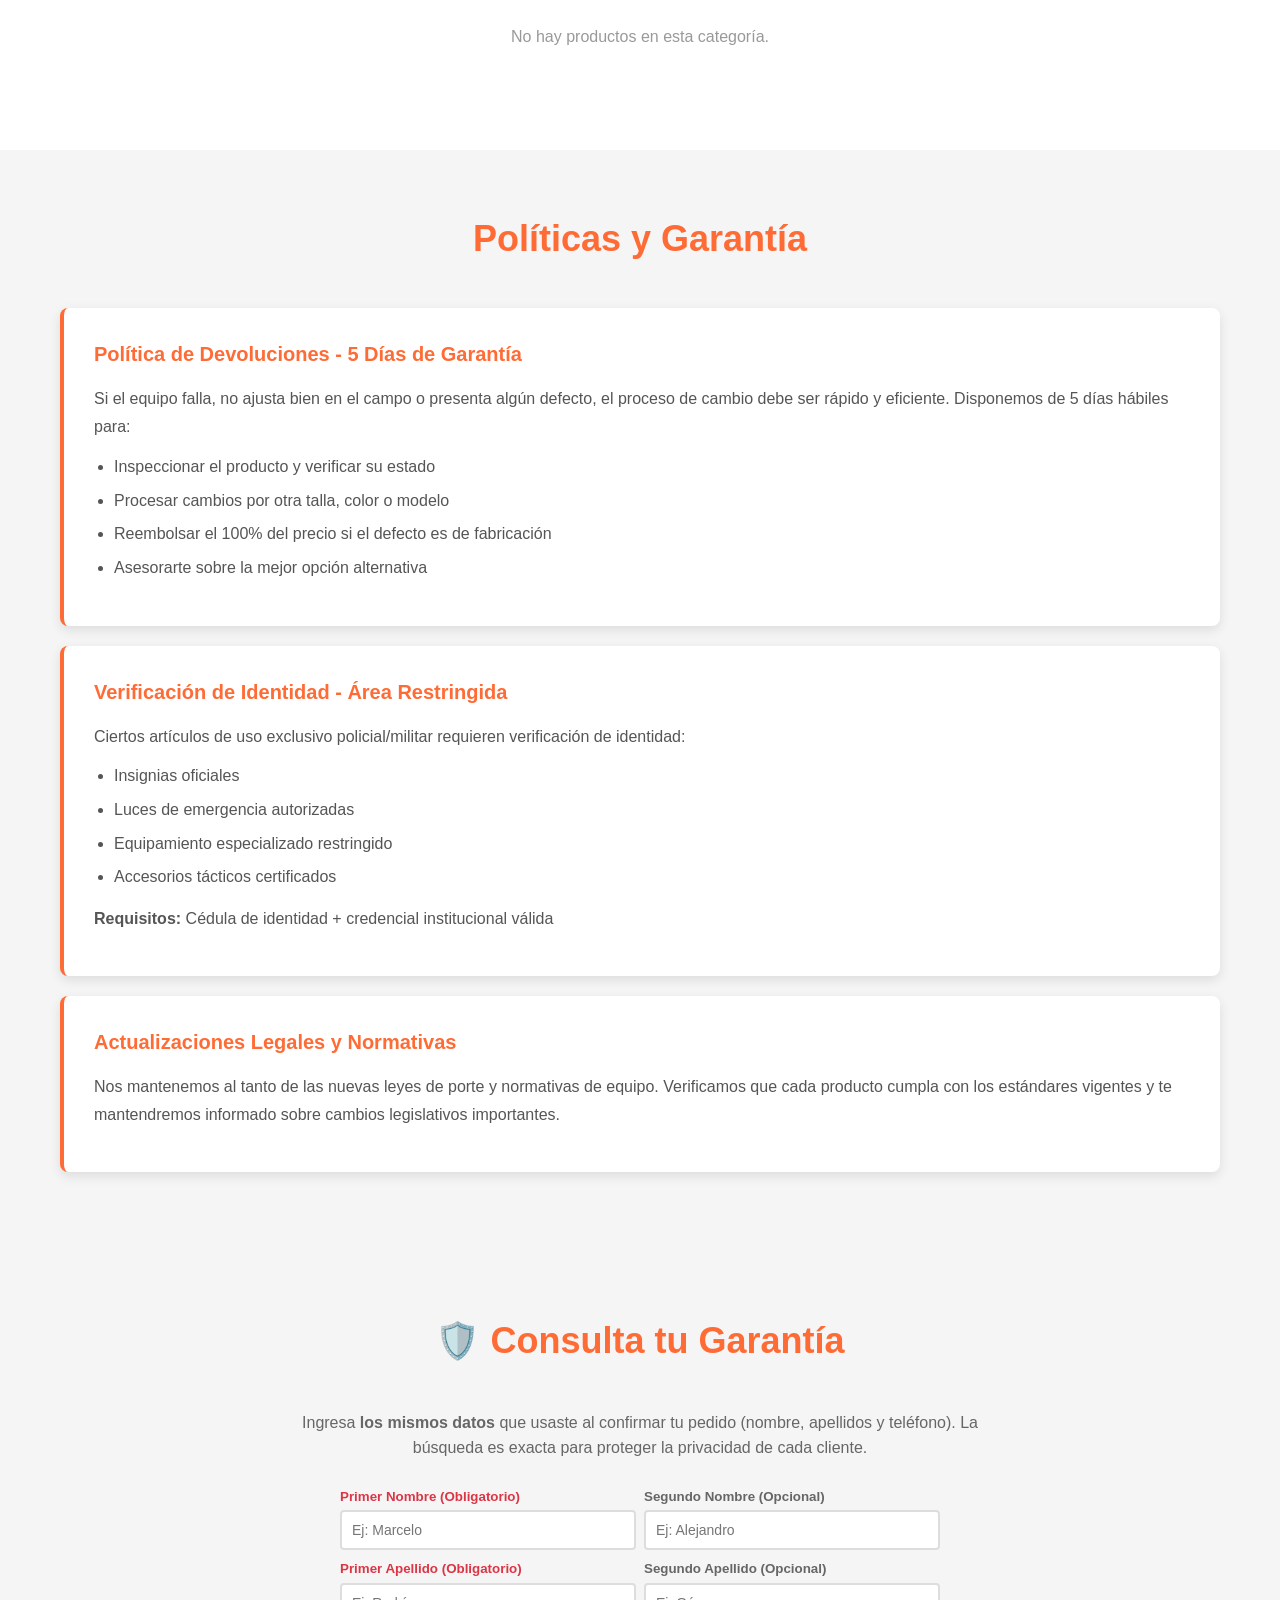
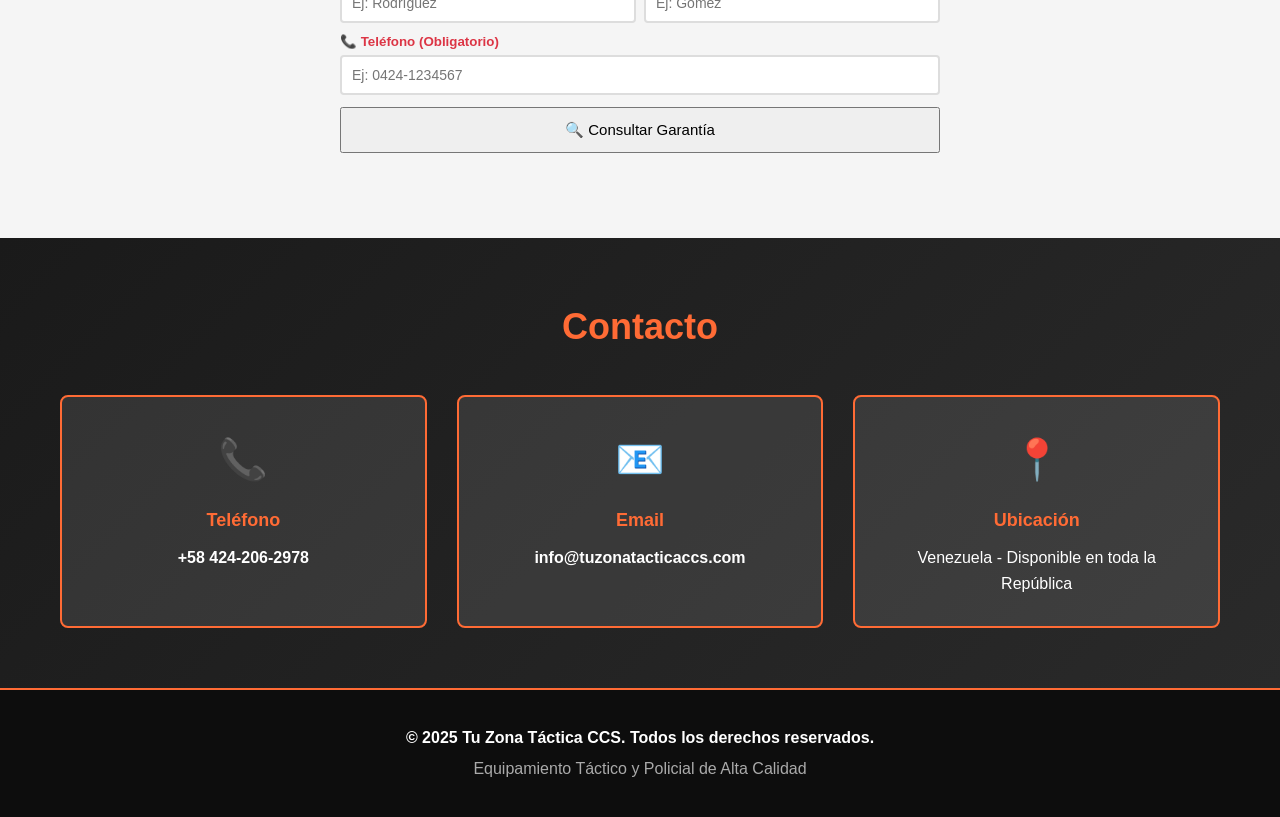
==== commit f34e7882: "Backend Supabase: pedidos, verificaciones y devoluciones centralizados + sincronizacion en vivo" ====
--- a/index.html
+++ b/index.html
@@ -275,15 +275,32 @@
                 <p style="color: #666; margin-bottom: 20px;">Complete el siguiente formulario para verificar su identidad y acceder a productos restringidos.</p>
                 
                 <form id="verificationForm">
-                    <div class="form-group">
-                        <label for="verifyName">Nombre Completo</label>
-                        <input type="text" id="verifyName" required placeholder="Ej: Juan Pérez García">
-                    </div>
-
-                    <div class="form-group">
+                    <small style="display: block; font-weight: 700; color: #333; margin-bottom: 8px;">1️⃣ Tus datos personales:</small>
+                    <div style="display: grid; grid-template-columns: 1fr 1fr; gap: 10px;">
+                        <div>
+                            <small style="display: block; font-weight: 700; color: #dc3545; margin-bottom: 3px;">Primer Nombre (Obligatorio)</small>
+                            <input type="text" id="verifyFirstName" required placeholder="Ej: Juan" style="width: 100%; padding: 10px; border: 2px solid #ddd; border-radius: 4px; font-family: inherit;">
+                        </div>
+                        <div>
+                            <small style="display: block; font-weight: 700; color: #666; margin-bottom: 3px;">Segundo Nombre (Opcional)</small>
+                            <input type="text" id="verifySecondName" placeholder="Ej: Alejandro" style="width: 100%; padding: 10px; border: 2px solid #ddd; border-radius: 4px; font-family: inherit;">
+                        </div>
+                        <div>
+                            <small style="display: block; font-weight: 700; color: #dc3545; margin-bottom: 3px;">Primer Apellido (Obligatorio)</small>
+                            <input type="text" id="verifyFirstLastname" required placeholder="Ej: Pérez" style="width: 100%; padding: 10px; border: 2px solid #ddd; border-radius: 4px; font-family: inherit;">
+                        </div>
+                        <div>
+                            <small style="display: block; font-weight: 700; color: #666; margin-bottom: 3px;">Segundo Apellido (Opcional)</small>
+                            <input type="text" id="verifySecondLastname" placeholder="Ej: García" style="width: 100%; padding: 10px; border: 2px solid #ddd; border-radius: 4px; font-family: inherit;">
+                        </div>
+                    </div>
+
+                    <div class="form-group" style="margin-top: 12px;">
                         <label for="verifyIdentity">Cédula de Identidad</label>
                         <input type="text" id="verifyIdentity" required placeholder="Ej: V-12345678">
                     </div>
+
+                    <small style="display: block; font-weight: 700; color: #333; margin: 15px 0 8px;">2️⃣ Tus datos policiales:</small>
 
                     <div class="form-group">
                         <label for="verifyCredential">Credencial/Institución</label>
@@ -299,6 +316,11 @@
                     </div>
 
                     <div class="form-group">
+                        <label for="verifyPoliceBody">Cuerpo Policial al que Pertenece (Obligatorio)</label>
+                        <input type="text" id="verifyPoliceBody" required placeholder="Ej: Policía Municipal de Caracas - División de Operaciones">
+                    </div>
+
+                    <div class="form-group">
                         <label for="verifyCredentialNumber">Número de Credencial</label>
                         <input type="text" id="verifyCredentialNumber" required placeholder="Ej: POL-2024-12345">
                     </div>
@@ -306,6 +328,19 @@
                     <div class="form-group">
                         <label for="verifyEmail">Email de Contacto</label>
                         <input type="email" id="verifyEmail" required placeholder="Ej: usuario@correo.com">
+                    </div>
+
+                    <small style="display: block; font-weight: 700; color: #333; margin: 15px 0 8px;">3️⃣ Aval de tu credencial:</small>
+
+                    <div class="form-group">
+                        <small style="display: block; font-weight: 700; color: #dc3545; margin-bottom: 3px;">📸 Foto de la Credencial Policial (Obligatorio)</small>
+                        <div style="display: flex; align-items: center; gap: 10px; flex-wrap: wrap;">
+                            <label for="verifyCredentialImage" style="display: inline-block; padding: 10px 20px; background-color: #6c757d; color: white; border-radius: 4px; cursor: pointer; font-weight: 600;">📁 Subir Foto de Credencial</label>
+                            <span id="verifyCredentialImageName" style="font-size: 13px; color: #333;"></span>
+                        </div>
+                        <input type="file" id="verifyCredentialImage" accept="image/jpeg,image/png,image/webp" style="display: none;">
+                        <img id="verifyCredentialImagePreview" alt="Vista previa de la credencial" style="display: none; max-width: 100%; max-height: 180px; margin-top: 10px; border: 2px solid #ddd; border-radius: 6px;">
+                        <small style="display: block; margin-top: 5px; color: #999;">La imagen se comprime automáticamente. Debe ser legible para validar tu identidad.</small>
                     </div>
 
                     <button type="submit" class="add-cart-btn" style="width: 100%;">Enviar Verificación</button>
@@ -422,6 +457,9 @@
         </div>
     </footer>
 
+    <script src="https://cdn.jsdelivr.net/npm/@supabase/supabase-js@2/dist/umd/supabase.js"></script>
+    <script src="supabase-config.js"></script>
+    <script src="data-layer.js"></script>
     <script src="script.js"></script>
 </body>
 </html>
